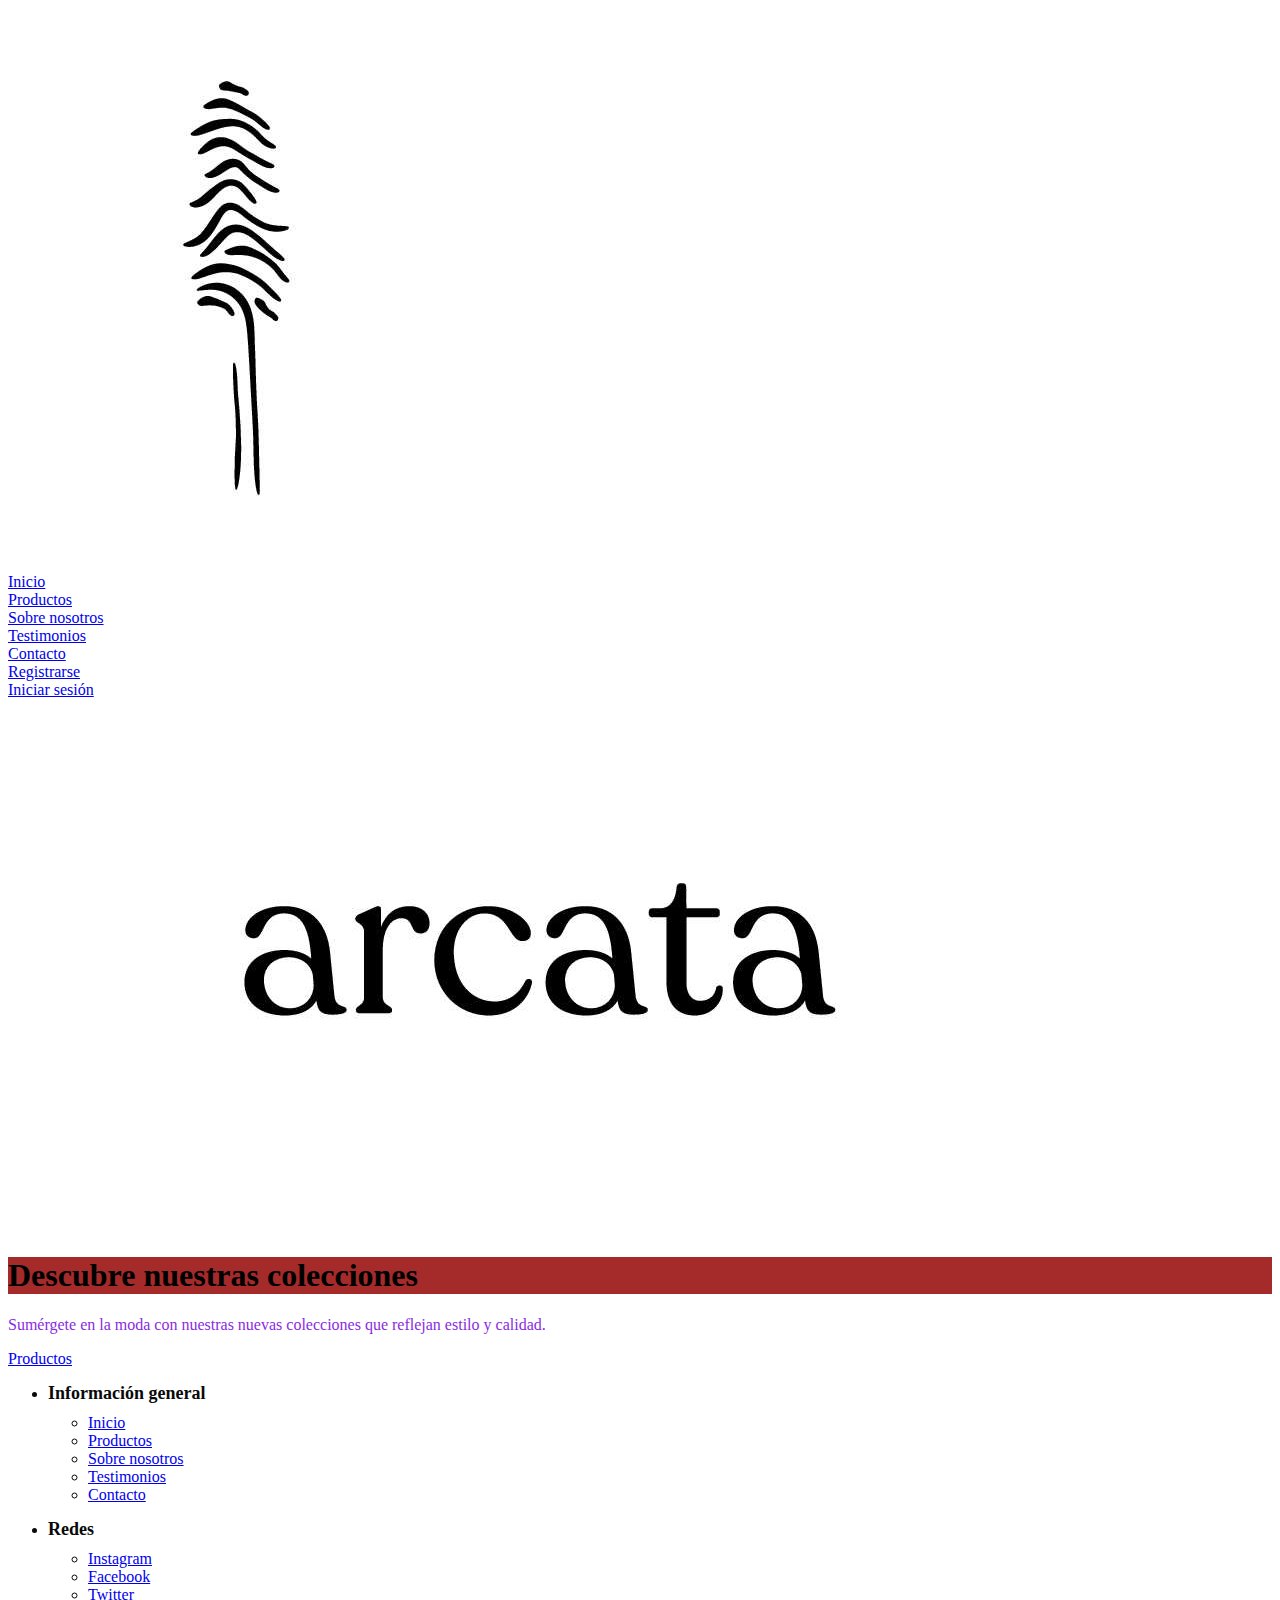
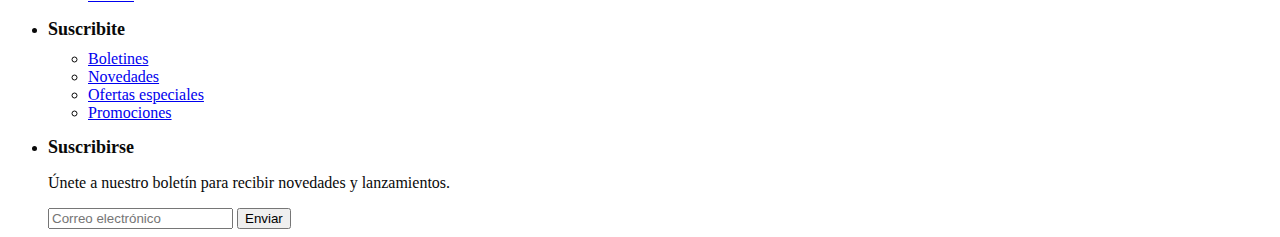
==== index.html @ f699967d "Este es mi primer commit" ====
<!DOCTYPE html>
<html lang="en">
<head>
    <link rel="stylesheet" href="./Css/style.css">
    <meta charset="UTF-8">
    <meta name="viewport" content="width=device-width, initial-scale=1.0">
    <title>Arcata</title>
</head>
<body>
    <header> <ul></ul> <nav> <img src="./Img/logo para bordar.jpg" alt="Logo"></li> <li><a href="./index.html">Inicio</a></li> 
        <li><a href="./Pages/productos.html">Productos</a></li>
         <li><a href="./Pages/sobrenosotros.html">Sobre nosotros</a></li> 
         <li><a href="./Pages/testimonios.html">Testimonios</a></li>
          <li><a href="./Pages/contacto.html">Contacto</a></li> 

          <!--Agregar links reales para los siguientes href-->

          <li><a href="Ejemploderegistrarse">Registrarse</a></li>
           <li><a href="Ejemplodeiniciarsesion">Iniciar sesión</a></li>  </nav></ul> </header>

    <main> <div class="imagen-fondo"> <img src="./Img/arcata para bordar (1).jpg" alt="Imagen de fondo"> </div> 
        <div class="contenedor-texto"> <h1>Descubre nuestras colecciones</h1> 
            <p>Sumérgete en la moda con nuestras nuevas colecciones que reflejan estilo y calidad.</p> 
            <a href="./Pages/productos.html" class="boton-productos">Productos</a> </div> </main>

           
            <footer> <ul> <li> <h2>Información general</h2> <ul>
                 <li><a href="./index.html">Inicio</a></li> 
                <li><a href="./Pages/productos.html">Productos</a></li> 
                <li><a href="./Pages/sobrenosotros.html">Sobre nosotros</a></li> 
                <li><a href="./Pages/testimonios.html">Testimonios</a></li> 
                <li><a href="./Pages/contacto.html">Contacto</a></li> </ul>
             </li> 
             <li> <h2>Redes</h2> 
                <!--Agregar links reales de redes-->
                <ul> <li><a href="EjemploInstagram">Instagram</a></li> 
                    <li><a href="EjemploFacebook">Facebook</a></li>
                 <li><a href="EjemploTwitter">Twitter</a></li> </ul>
                 </li> <li> <h2>Suscribite</h2> <ul>
                    <!--Agregar links reales de suscripciones-->
                     <li><a href="EjemploBoletines">Boletines</a></li> 
                     <li><a href="EjemploNovedades">Novedades</a></li>
                      <li><a href="EjemploOfertasEspeciales">Ofertas especiales</a></li> 
                      <li><a href="EjemploPromociones">Promociones</a></li> </ul> </li>
                       <li> <h2>Suscribirse</h2> 
                        <p>Únete a nuestro boletín para recibir novedades y lanzamientos.</p> 
                        <form> <input type="email" placeholder="Correo electrónico"> 
                            <button>Enviar</button> </form> </li> </ul> </footer>
</body>
</html>
---- Css/style.css ----
header {/*aca poner el codigo para estilizar segun wireframe*/}

main{/*aca poner el codigo para estilizar segun wireframe*/}
main div .imagen-fondo {/*ejemplo de class*/margin-left: auto;}

main p {color: blueviolet;}
h1{background-color: brown;}
h2 {font-weight: bold;}

/*ejemplos de selector footer*/ /*agregar codigo para estilizar segun wireframe*/
footer {color: #090909; text-align: left; } 
footer ul { margin: 0; } 
/*ejemplos de especifidad*/
footer ul li { margin-right: 20px; } footer ul li h2 { font-size: 18px; margin-bottom: 10px; }
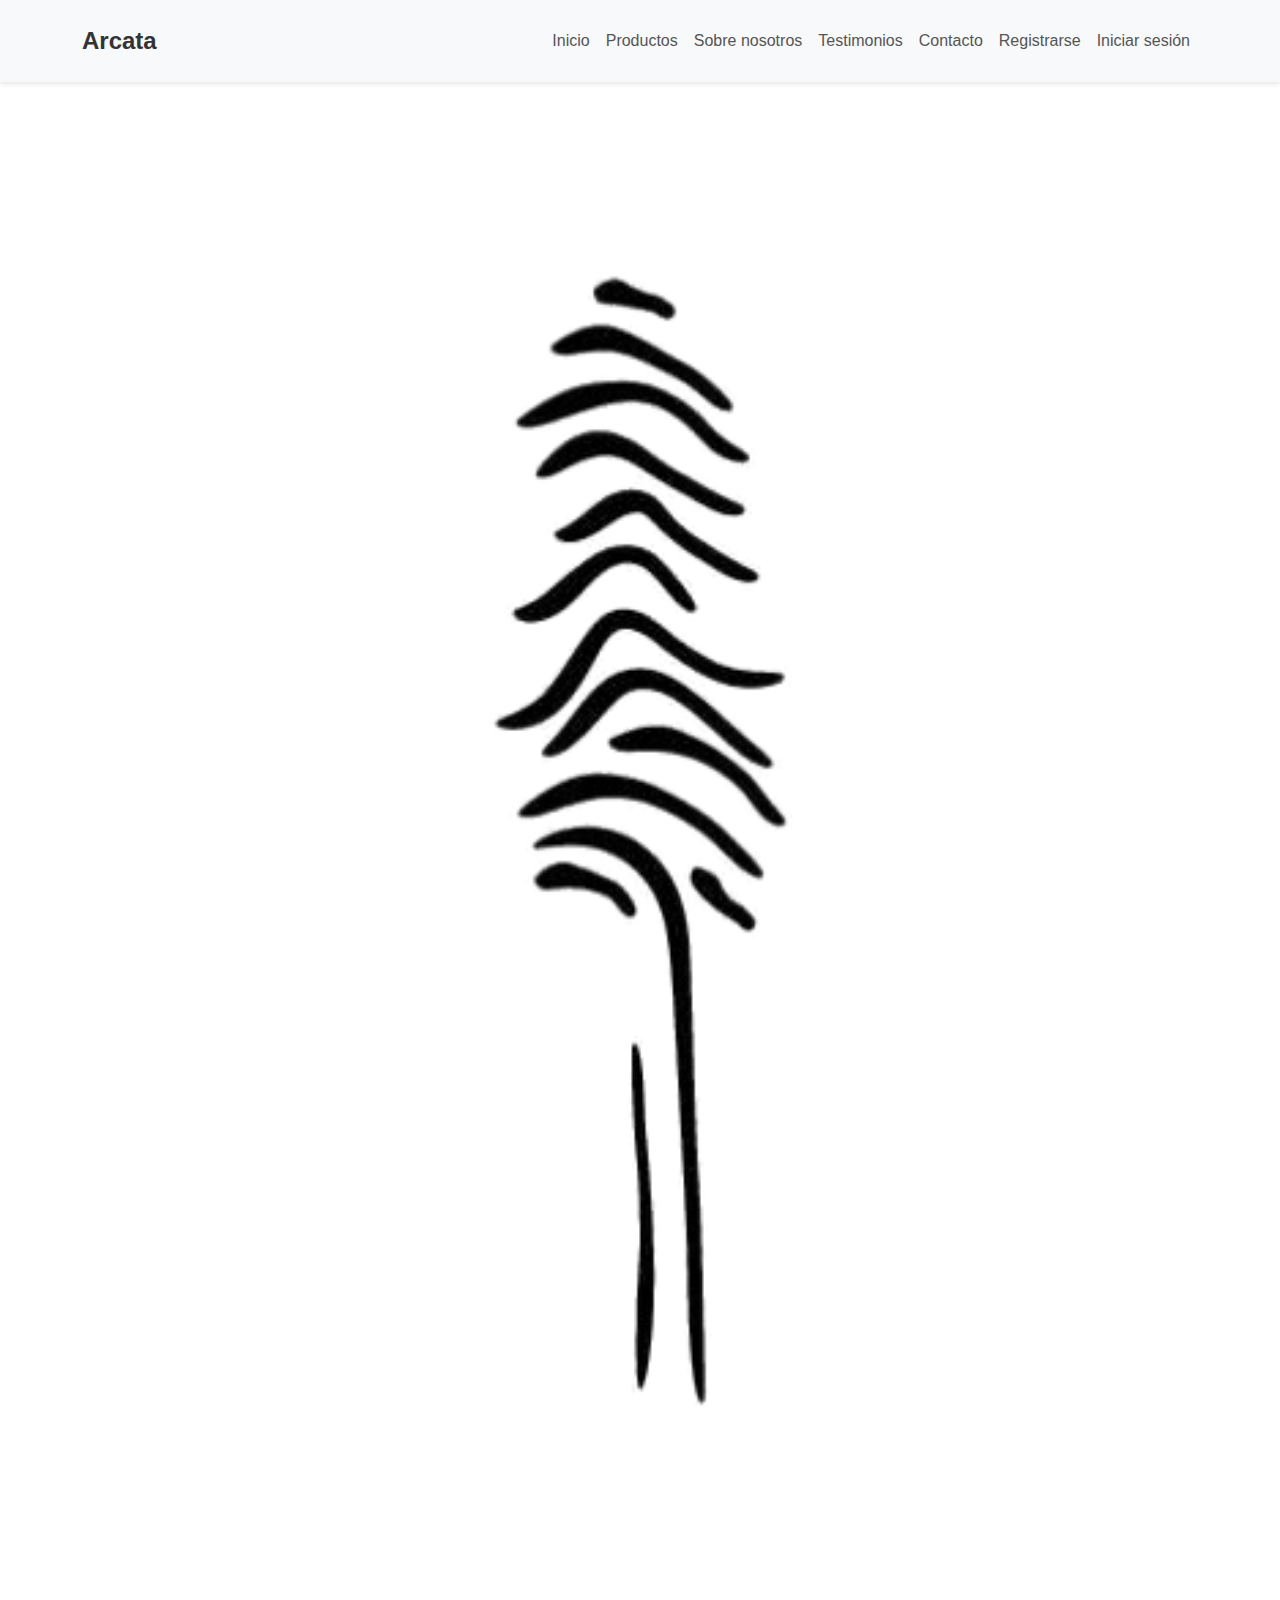
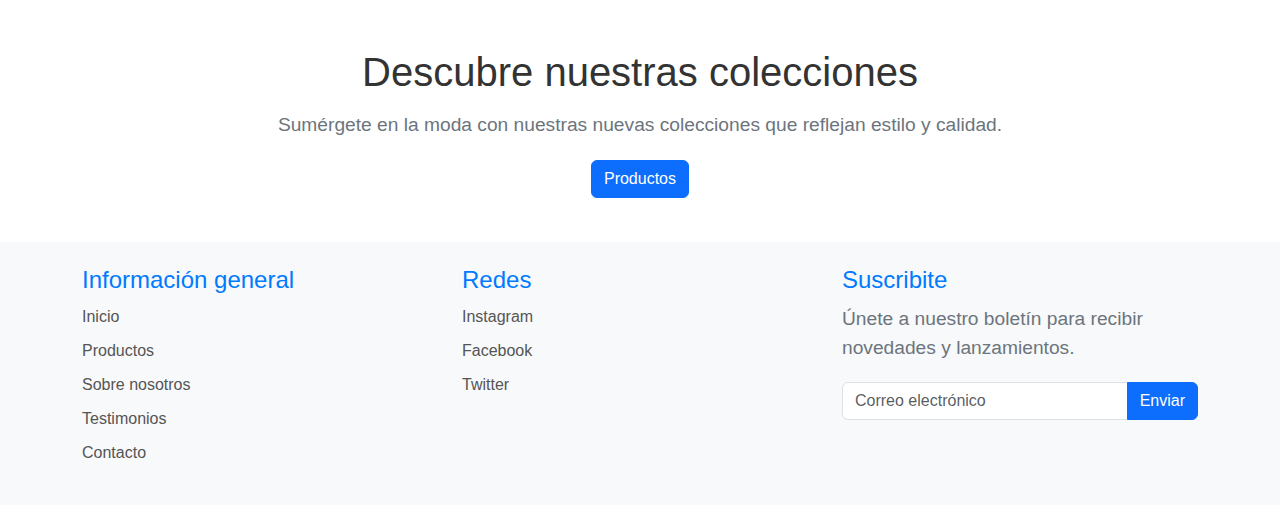
==== commit 05dad45b: "Actualizando cambios de mi proyecto" ====
--- a/index.html
+++ b/index.html
@@ -1,50 +1,107 @@
 <!DOCTYPE html>
-<html lang="en">
+<html lang="es">
 <head>
-    <link rel="stylesheet" href="./Css/style.css">
     <meta charset="UTF-8">
     <meta name="viewport" content="width=device-width, initial-scale=1.0">
     <title>Arcata</title>
+    <!-- Bootstrap CSS -->
+    <link href="https://cdn.jsdelivr.net/npm/bootstrap@5.3.2/dist/css/bootstrap.min.css" rel="stylesheet">
+    <link rel="stylesheet" href="./Css/style.css">
+    <style>
+        /* Estilos adicionales para personalización */
+        .navbar-brand {
+            font-size: 1.5rem;
+            font-weight: bold;
+        }
+        .navbar-toggler {
+            border: none;
+        }
+    </style>
 </head>
 <body>
-    <header> <ul></ul> <nav> <img src="./Img/logo para bordar.jpg" alt="Logo"></li> <li><a href="./index.html">Inicio</a></li> 
-        <li><a href="./Pages/productos.html">Productos</a></li>
-         <li><a href="./Pages/sobrenosotros.html">Sobre nosotros</a></li> 
-         <li><a href="./Pages/testimonios.html">Testimonios</a></li>
-          <li><a href="./Pages/contacto.html">Contacto</a></li> 
+    <header>
+        <nav class="navbar navbar-expand-lg navbar-light bg-light">
+            <div class="container">
+                <a class="navbar-brand" href="#">Arcata</a>
+                <button class="navbar-toggler" type="button" data-bs-toggle="collapse" data-bs-target="#navbarNav" aria-controls="navbarNav" aria-expanded="false" aria-label="Toggle navigation">
+                    <span class="navbar-toggler-icon"></span>
+                </button>
+                <div class="collapse navbar-collapse" id="navbarNav">
+                    <ul class="navbar-nav ms-auto">
+                        <li class="nav-item">
+                            <a class="nav-link" href="./index.html">Inicio</a>
+                        </li>
+                        <li class="nav-item">
+                            <a class="nav-link" href="./Pages/productos.html">Productos</a>
+                        </li>
+                        <li class="nav-item">
+                            <a class="nav-link" href="./Pages/sobrenosotros.html">Sobre nosotros</a>
+                        </li>
+                        <li class="nav-item">
+                            <a class="nav-link" href="./Pages/testimonios.html">Testimonios</a>
+                        </li>
+                        <li class="nav-item">
+                            <a class="nav-link" href="./Pages/contacto.html">Contacto</a>
+                        </li>
+                        <li class="nav-item">
+                            <a class="nav-link" href="Ejemploderegistrarse">Registrarse</a>
+                        </li>
+                        <li class="nav-item">
+                            <a class="nav-link" href="Ejemplodeiniciarsesion">Iniciar sesión</a>
+                        </li>
+                    </ul>
+                </div>
+            </div>
+        </nav>
+    </header>
 
-          <!--Agregar links reales para los siguientes href-->
+    <main>
+        <div class="imagen-fondo">
+            <img src="./Img/logoImagen.png" alt="Logo" class="img-fluid">
+        </div>
+        <div class="contenedor-texto text-center my-4">
+            <h1>Descubre nuestras colecciones</h1>
+            <p>Sumérgete en la moda con nuestras nuevas colecciones que reflejan estilo y calidad.</p>
+            <a href="./Pages/productos.html" class="btn btn-primary">Productos</a>
+        </div>
+    </main>
 
-          <li><a href="Ejemploderegistrarse">Registrarse</a></li>
-           <li><a href="Ejemplodeiniciarsesion">Iniciar sesión</a></li>  </nav></ul> </header>
+    <footer class="bg-light py-4">
+        <div class="container">
+            <div class="row">
+                <div class="col-md-4">
+                    <h2>Información general</h2>
+                    <ul class="list-unstyled">
+                        <li><a href="./index.html">Inicio</a></li>
+                        <li><a href="./Pages/productos.html">Productos</a></li>
+                        <li><a href="./Pages/sobrenosotros.html">Sobre nosotros</a></li>
+                        <li><a href="./Pages/testimonios.html">Testimonios</a></li>
+                        <li><a href="./Pages/contacto.html">Contacto</a></li>
+                    </ul>
+                </div>
+                <div class="col-md-4">
+                    <h2>Redes</h2>
+                    <ul class="list-unstyled">
+                        <li><a href="EjemploInstagram">Instagram</a></li>
+                        <li><a href="EjemploFacebook">Facebook</a></li>
+                        <li><a href="EjemploTwitter">Twitter</a></li>
+                    </ul>
+                </div>
+                <div class="col-md-4">
+                    <h2>Suscribite</h2>
+                    <p>Únete a nuestro boletín para recibir novedades y lanzamientos.</p>
+                    <form>
+                        <div class="input-group">
+                            <input type="email" class="form-control" placeholder="Correo electrónico">
+                            <button class="btn btn-primary" type="submit">Enviar</button>
+                        </div>
+                    </form>
+                </div>
+            </div>
+        </div>
+    </footer>
 
-    <main> <div class="imagen-fondo"> <img src="./Img/arcata para bordar (1).jpg" alt="Imagen de fondo"> </div> 
-        <div class="contenedor-texto"> <h1>Descubre nuestras colecciones</h1> 
-            <p>Sumérgete en la moda con nuestras nuevas colecciones que reflejan estilo y calidad.</p> 
-            <a href="./Pages/productos.html" class="boton-productos">Productos</a> </div> </main>
-
-           
-            <footer> <ul> <li> <h2>Información general</h2> <ul>
-                 <li><a href="./index.html">Inicio</a></li> 
-                <li><a href="./Pages/productos.html">Productos</a></li> 
-                <li><a href="./Pages/sobrenosotros.html">Sobre nosotros</a></li> 
-                <li><a href="./Pages/testimonios.html">Testimonios</a></li> 
-                <li><a href="./Pages/contacto.html">Contacto</a></li> </ul>
-             </li> 
-             <li> <h2>Redes</h2> 
-                <!--Agregar links reales de redes-->
-                <ul> <li><a href="EjemploInstagram">Instagram</a></li> 
-                    <li><a href="EjemploFacebook">Facebook</a></li>
-                 <li><a href="EjemploTwitter">Twitter</a></li> </ul>
-                 </li> <li> <h2>Suscribite</h2> <ul>
-                    <!--Agregar links reales de suscripciones-->
-                     <li><a href="EjemploBoletines">Boletines</a></li> 
-                     <li><a href="EjemploNovedades">Novedades</a></li>
-                      <li><a href="EjemploOfertasEspeciales">Ofertas especiales</a></li> 
-                      <li><a href="EjemploPromociones">Promociones</a></li> </ul> </li>
-                       <li> <h2>Suscribirse</h2> 
-                        <p>Únete a nuestro boletín para recibir novedades y lanzamientos.</p> 
-                        <form> <input type="email" placeholder="Correo electrónico"> 
-                            <button>Enviar</button> </form> </li> </ul> </footer>
+    <!-- Bootstrap JS -->
+    <script src="https://cdn.jsdelivr.net/npm/bootstrap@5.3.2/dist/js/bootstrap.bundle.min.js"></script>
 </body>
-</html>+</html>
--- a/Css/style.css
+++ b/Css/style.css
@@ -1,14 +1,97 @@
-header {/*aca poner el codigo para estilizar segun wireframe*/}
+/* Estilos generales */
+body {
+    font-family: Arial, sans-serif;
+    margin: 0;
+    padding: 0;
+    box-sizing: border-box;
+}
 
-main{/*aca poner el codigo para estilizar segun wireframe*/}
-main div .imagen-fondo {/*ejemplo de class*/margin-left: auto;}
+/* Header */
+header {
+    background-color: #f8f9fa;
+    padding: 10px 0;
+    box-shadow: 0 2px 5px rgba(0, 0, 0, 0.1);
+}
+.navbar-brand {
+    color: #333;
+    font-weight: bold;
+}
+.nav-link {
+    color: #555;
+    transition: color 0.3s;
+}
+.nav-link:hover {
+    color: #007bff;
+}
 
-main p {color: blueviolet;}
-h1{background-color: brown;}
-h2 {font-weight: bold;}
+/* Main */
+main {
+    text-align: center;
+    padding: 20px;
+}
+.imagen-fondo img {
+    width: 100%;
+    height: auto;
+    margin-bottom: 20px;
+}
+h1 {
+    font-size: 2.5rem;
+    color: #333;
+    margin-bottom: 15px;
+}
+p {
+    color: #6c757d;
+    font-size: 1.2rem;
+    margin-bottom: 20px;
+}
+.boton-productos {
+    background-color: #007bff;
+    color: white;
+    padding: 10px 20px;
+    text-decoration: none;
+    border-radius: 5px;
+    transition: background-color 0.3s;
+}
+.boton-productos:hover {
+    background-color: #0056b3;
+}
 
-/*ejemplos de selector footer*/ /*agregar codigo para estilizar segun wireframe*/
-footer {color: #090909; text-align: left; } 
-footer ul { margin: 0; } 
-/*ejemplos de especifidad*/
-footer ul li { margin-right: 20px; } footer ul li h2 { font-size: 18px; margin-bottom: 10px; } +/* Footer */
+footer {
+    background-color: #f8f9fa;
+    padding: 20px 0;
+    color: #333;
+}
+footer h2 {
+    font-size: 1.5rem;
+    margin-bottom: 10px;
+    color: #007bff;
+}
+footer ul {
+    list-style: none;
+    padding: 0;
+}
+footer ul li {
+    margin-bottom: 10px;
+}
+footer ul li a {
+    text-decoration: none;
+    color: #555;
+    transition: color 0.3s;
+}
+footer ul li a:hover {
+    color: #007bff;
+}
+
+/* Responsividad */
+@media (max-width: 768px) {
+    h1 {
+        font-size: 2rem;
+    }
+    p {
+        font-size: 1rem;
+    }
+    .boton-productos {
+        padding: 8px 15px;
+    }
+}
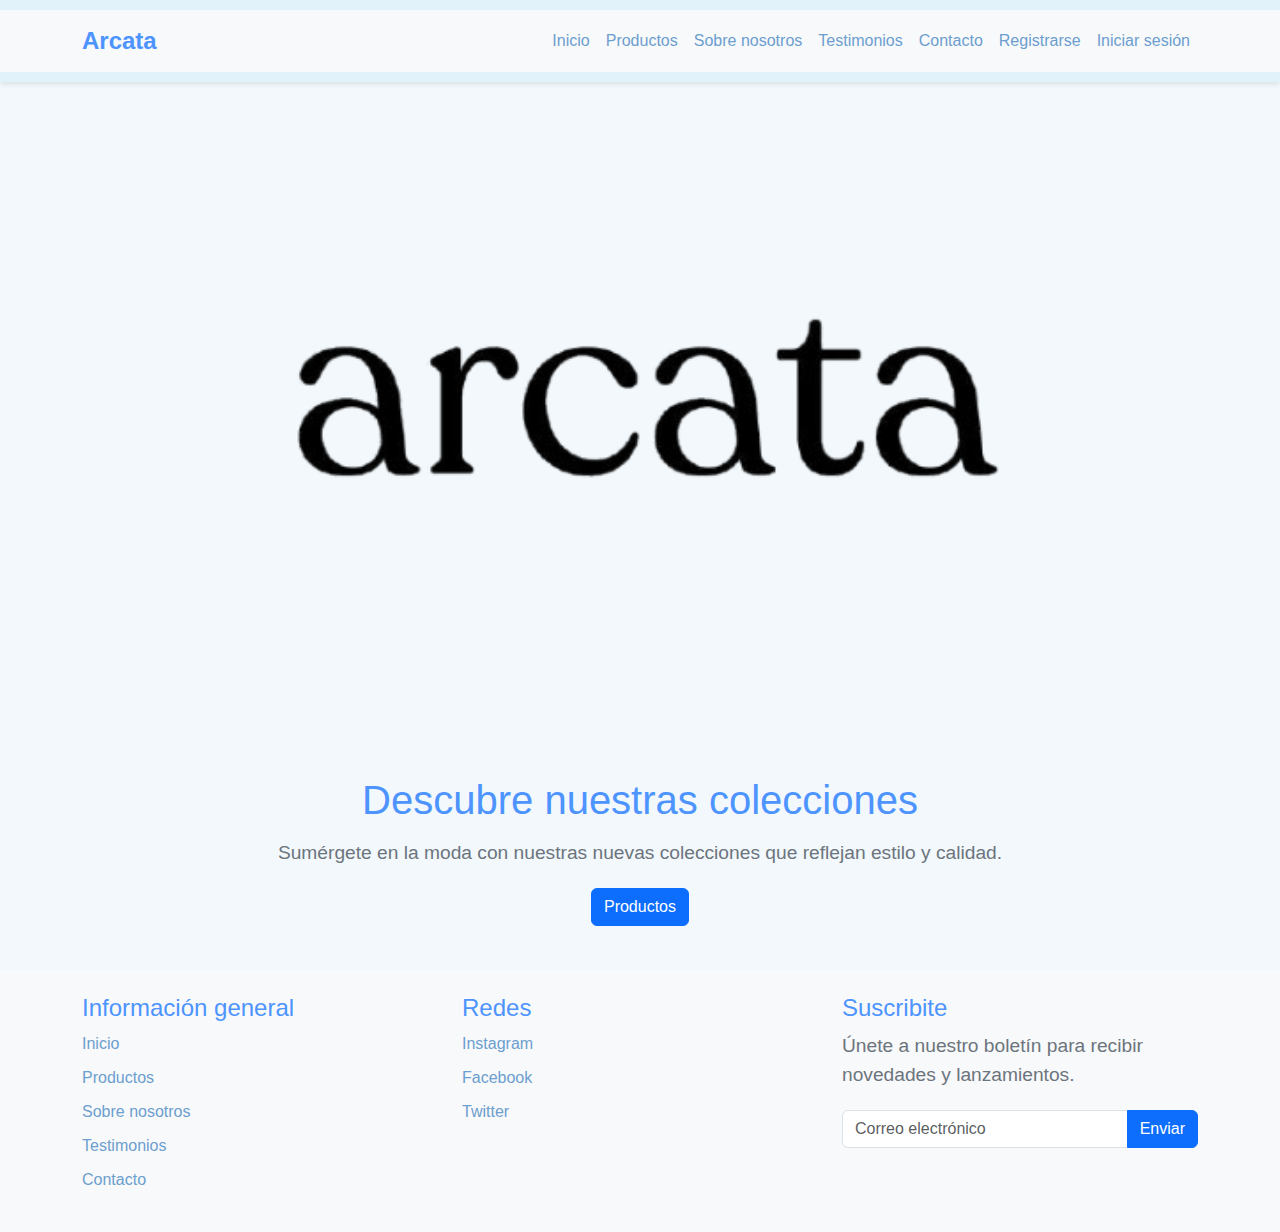
==== commit d87abd28: "cambio del diseño" ====
--- a/index.html
+++ b/index.html
@@ -57,7 +57,7 @@
 
     <main>
         <div class="imagen-fondo">
-            <img src="./Img/logoImagen.png" alt="Logo" class="img-fluid">
+            <img src="./Img/logoLetras.png" alt="Logo" class="img-fluid">
         </div>
         <div class="contenedor-texto text-center my-4">
             <h1>Descubre nuestras colecciones</h1>
--- a/Css/style.css
+++ b/Css/style.css
@@ -4,24 +4,25 @@
     margin: 0;
     padding: 0;
     box-sizing: border-box;
+    background-color: #f2f8fc; /* Fondo pastel azul claro */
 }
 
 /* Header */
 header {
-    background-color: #f8f9fa;
+    background-color: #e1f2fb; /* Fondo azul pastel */
     padding: 10px 0;
     box-shadow: 0 2px 5px rgba(0, 0, 0, 0.1);
 }
 .navbar-brand {
-    color: #333;
+    color: #4d94ff; /* Azul más fuerte para el logo */
     font-weight: bold;
 }
 .nav-link {
-    color: #555;
+    color: #6c9ecf; /* Azul pastel suave para los enlaces */
     transition: color 0.3s;
 }
 .nav-link:hover {
-    color: #007bff;
+    color: #4d94ff; /* Azul fuerte en hover */
 }
 
 /* Main */
@@ -36,7 +37,7 @@
 }
 h1 {
     font-size: 2.5rem;
-    color: #333;
+    color: #4d94ff; /* Azul fuerte */
     margin-bottom: 15px;
 }
 p {
@@ -45,7 +46,7 @@
     margin-bottom: 20px;
 }
 .boton-productos {
-    background-color: #007bff;
+    background-color: #4d94ff; /* Azul claro para botones */
     color: white;
     padding: 10px 20px;
     text-decoration: none;
@@ -53,19 +54,19 @@
     transition: background-color 0.3s;
 }
 .boton-productos:hover {
-    background-color: #0056b3;
+    background-color: #0062cc; /* Azul oscuro en hover */
 }
 
 /* Footer */
 footer {
-    background-color: #f8f9fa;
+    background-color: #e1f2fb; /* Fondo azul pastel */
     padding: 20px 0;
     color: #333;
 }
 footer h2 {
     font-size: 1.5rem;
     margin-bottom: 10px;
-    color: #007bff;
+    color: #4d94ff; /* Azul fuerte */
 }
 footer ul {
     list-style: none;
@@ -76,22 +77,59 @@
 }
 footer ul li a {
     text-decoration: none;
-    color: #555;
+    color: #6c9ecf; /* Azul pastel suave */
     transition: color 0.3s;
 }
 footer ul li a:hover {
-    color: #007bff;
+    color: #4d94ff; /* Azul fuerte en hover */
 }
 
 /* Responsividad */
+@media (max-width: 1200px) {
+    h1 {
+        font-size: 2.2rem;
+    }
+    p {
+        font-size: 1.1rem;
+    }
+    .boton-productos {
+        padding: 9px 18px;
+    }
+}
+
+@media (max-width: 992px) {
+    .navbar-nav {
+        font-size: 1rem; /* Ajuste de tamaño de texto en pantallas medianas */
+    }
+    .boton-productos {
+        padding: 8px 15px;
+    }
+}
+
 @media (max-width: 768px) {
     h1 {
-        font-size: 2rem;
+        font-size: 1.8rem;
     }
     p {
         font-size: 1rem;
     }
     .boton-productos {
-        padding: 8px 15px;
+        padding: 8px 12px;
+    }
+    .navbar-brand img {
+        width: 40px; /* Ajuste del logo en pantallas pequeñas */
     }
 }
+
+@media (max-width: 576px) {
+    h1 {
+        font-size: 1.6rem;
+    }
+    .navbar-nav {
+        font-size: 0.9rem;
+    }
+    .boton-productos {
+        width: 100%; /* Botón a todo el ancho en pantallas muy pequeñas */
+        padding: 10px 0;
+    }
+}
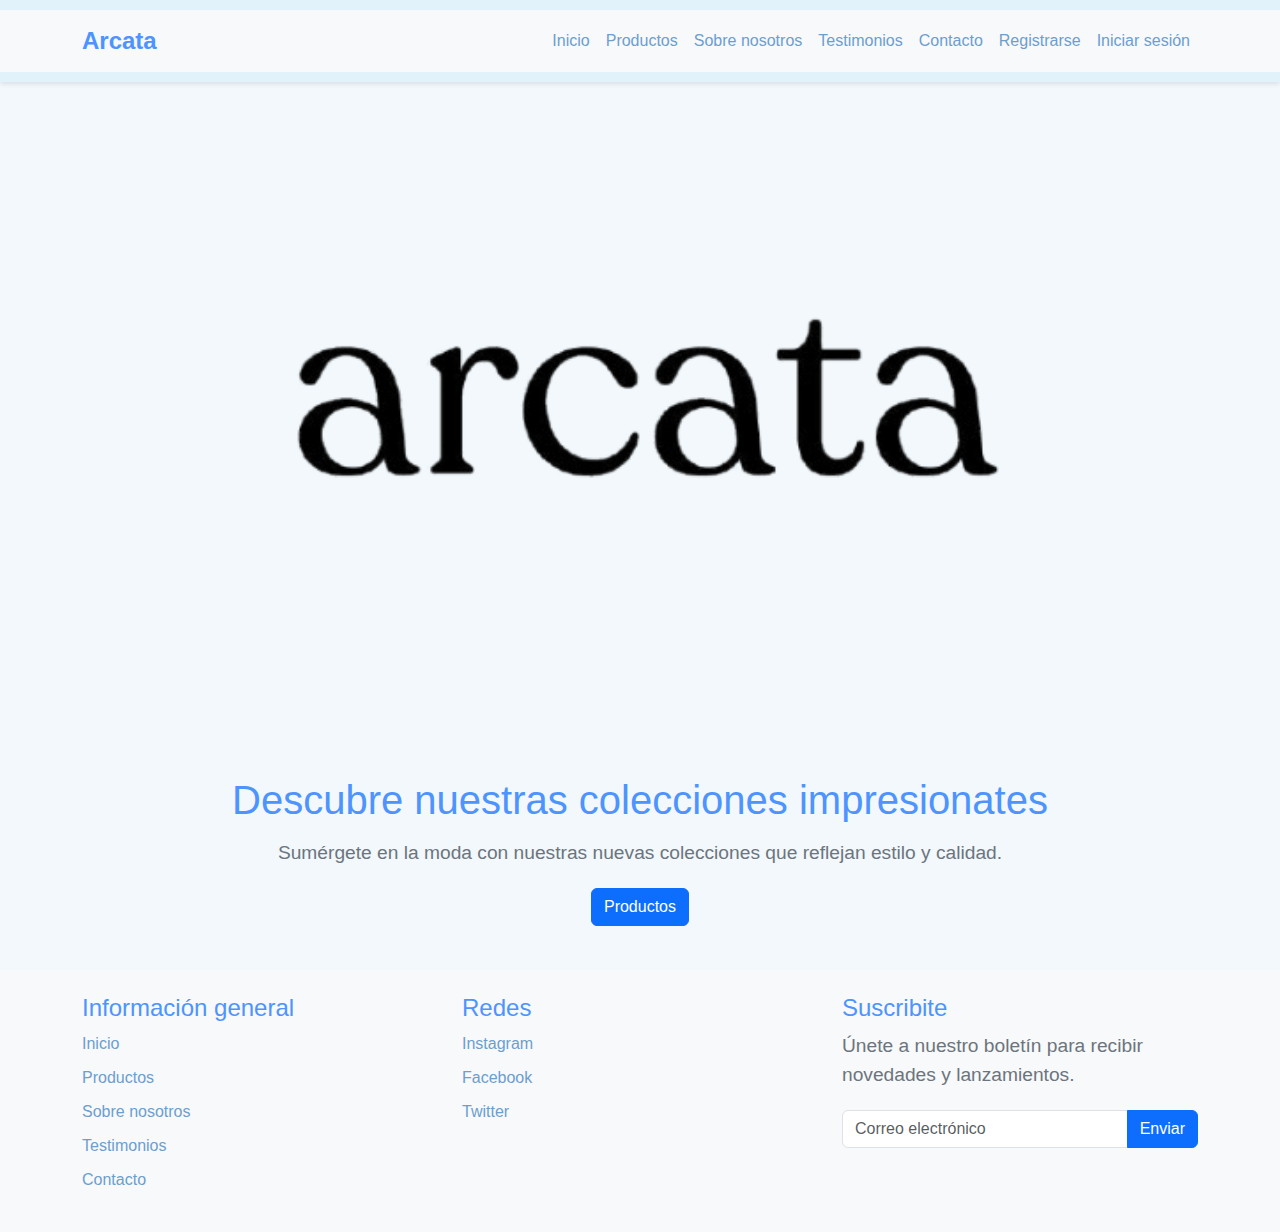
==== commit 87b21629: "cambio main" ====
--- a/index.html
+++ b/index.html
@@ -60,7 +60,7 @@
             <img src="./Img/logoLetras.png" alt="Logo" class="img-fluid">
         </div>
         <div class="contenedor-texto text-center my-4">
-            <h1>Descubre nuestras colecciones</h1>
+            <h1>Descubre nuestras colecciones impresionates</h1>
             <p>Sumérgete en la moda con nuestras nuevas colecciones que reflejan estilo y calidad.</p>
             <a href="./Pages/productos.html" class="btn btn-primary">Productos</a>
         </div>
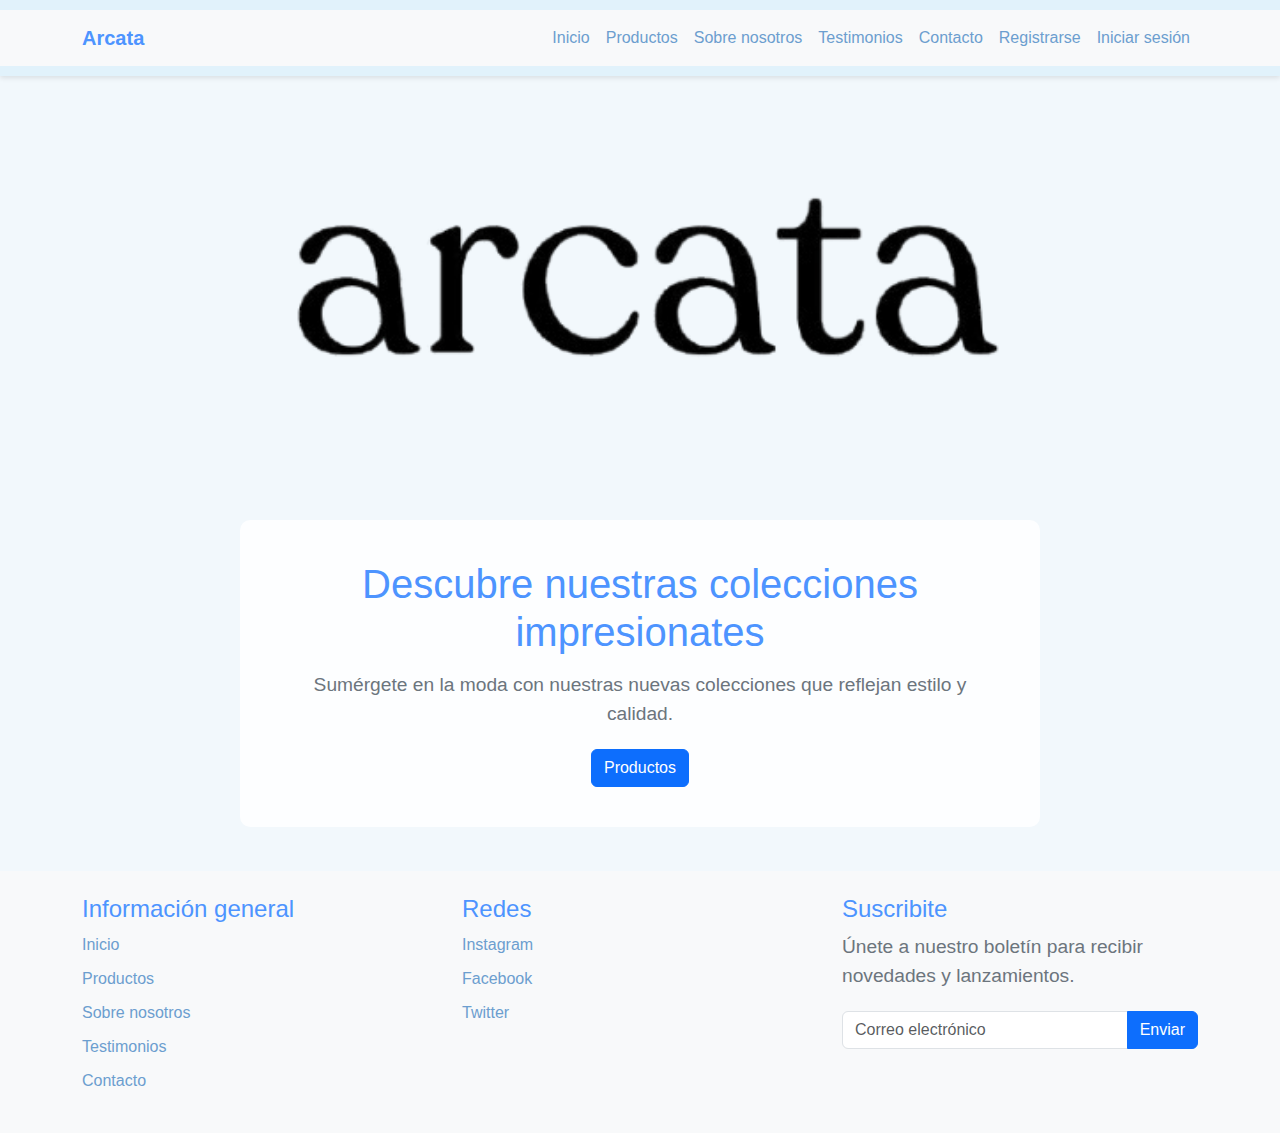
==== commit 7e49c23a: "Detalles CSS y Correcion de orden en los html" ====
--- a/index.html
+++ b/index.html
@@ -7,16 +7,6 @@
     <!-- Bootstrap CSS -->
     <link href="https://cdn.jsdelivr.net/npm/bootstrap@5.3.2/dist/css/bootstrap.min.css" rel="stylesheet">
     <link rel="stylesheet" href="./Css/style.css">
-    <style>
-        /* Estilos adicionales para personalización */
-        .navbar-brand {
-            font-size: 1.5rem;
-            font-weight: bold;
-        }
-        .navbar-toggler {
-            border: none;
-        }
-    </style>
 </head>
 <body>
     <header>
--- a/Css/style.css
+++ b/Css/style.css
@@ -1,28 +1,34 @@
-/* Estilos generales */
-body {
-    font-family: Arial, sans-serif;
+/* Estilos globales */
+* {
     margin: 0;
     padding: 0;
     box-sizing: border-box;
-    background-color: #f2f8fc; /* Fondo pastel azul claro */
+}
+
+body {
+    font-family: Arial, sans-serif;
+    background-color: #f2f8fc;
 }
 
 /* Header */
 header {
-    background-color: #e1f2fb; /* Fondo azul pastel */
+    background-color: #e1f2fb;
     padding: 10px 0;
     box-shadow: 0 2px 5px rgba(0, 0, 0, 0.1);
 }
+
 .navbar-brand {
-    color: #4d94ff; /* Azul más fuerte para el logo */
+    color: #4d94ff;
     font-weight: bold;
 }
+
 .nav-link {
-    color: #6c9ecf; /* Azul pastel suave para los enlaces */
+    color: #6c9ecf;
     transition: color 0.3s;
 }
+
 .nav-link:hover {
-    color: #4d94ff; /* Azul fuerte en hover */
+    color: #4d94ff;
 }
 
 /* Main */
@@ -30,58 +36,85 @@
     text-align: center;
     padding: 20px;
 }
+
+.imagen-fondo {
+    background-image: url('../Img/logoLetras.png'); 
+    background-size: cover;
+    background-position: center;
+    height: 400px;
+    width: 100%;
+    display: flex;
+    justify-content: center;
+    align-items: center;
+}
+
 .imagen-fondo img {
-    width: 100%;
-    height: auto;
-    margin-bottom: 20px;
+    display: none; 
 }
+
+.contenedor-texto {
+    background-color: rgba(255, 255, 255, 0.8); 
+    padding: 40px;
+    border-radius: 10px;
+    max-width: 800px;
+    margin: 0 auto;
+}
+
 h1 {
     font-size: 2.5rem;
-    color: #4d94ff; /* Azul fuerte */
+    color: #4d94ff;
     margin-bottom: 15px;
 }
+
 p {
     color: #6c757d;
     font-size: 1.2rem;
     margin-bottom: 20px;
 }
+
 .boton-productos {
-    background-color: #4d94ff; /* Azul claro para botones */
+    background-color: #4d94ff;
     color: white;
     padding: 10px 20px;
     text-decoration: none;
     border-radius: 5px;
     transition: background-color 0.3s;
 }
+
 .boton-productos:hover {
-    background-color: #0062cc; /* Azul oscuro en hover */
+    background-color: #0062cc;
 }
 
 /* Footer */
 footer {
-    background-color: #e1f2fb; /* Fondo azul pastel */
+    background-color: #e1f2fb;
     padding: 20px 0;
     color: #333;
 }
+
 footer h2 {
     font-size: 1.5rem;
     margin-bottom: 10px;
-    color: #4d94ff; /* Azul fuerte */
+    color: #4d94ff;
 }
+
 footer ul {
     list-style: none;
     padding: 0;
 }
+
 footer ul li {
     margin-bottom: 10px;
 }
+
 footer ul li a {
     text-decoration: none;
-    color: #6c9ecf; /* Azul pastel suave */
+    color: #6c9ecf;
     transition: color 0.3s;
 }
+
 footer ul li a:hover {
-    color: #4d94ff; /* Azul fuerte en hover */
+    color: #4d94ff;
 }
 
 /* Responsividad */
@@ -99,7 +132,7 @@
 
 @media (max-width: 992px) {
     .navbar-nav {
-        font-size: 1rem; /* Ajuste de tamaño de texto en pantallas medianas */
+        font-size: 1rem;
     }
     .boton-productos {
         padding: 8px 15px;
@@ -117,7 +150,7 @@
         padding: 8px 12px;
     }
     .navbar-brand img {
-        width: 40px; /* Ajuste del logo en pantallas pequeñas */
+        width: 40px;
     }
 }
 
@@ -129,7 +162,20 @@
         font-size: 0.9rem;
     }
     .boton-productos {
-        width: 100%; /* Botón a todo el ancho en pantallas muy pequeñas */
+        width: 100%;
         padding: 10px 0;
     }
+    .navbar-nav {
+        text-align: center;
+    }
+    .navbar-nav li {
+        margin: 5px 0;
+    }
 }
+
+
+.carousel-item img {
+    width: 100%;
+    height: 500px;
+    object-fit: contain;
+}
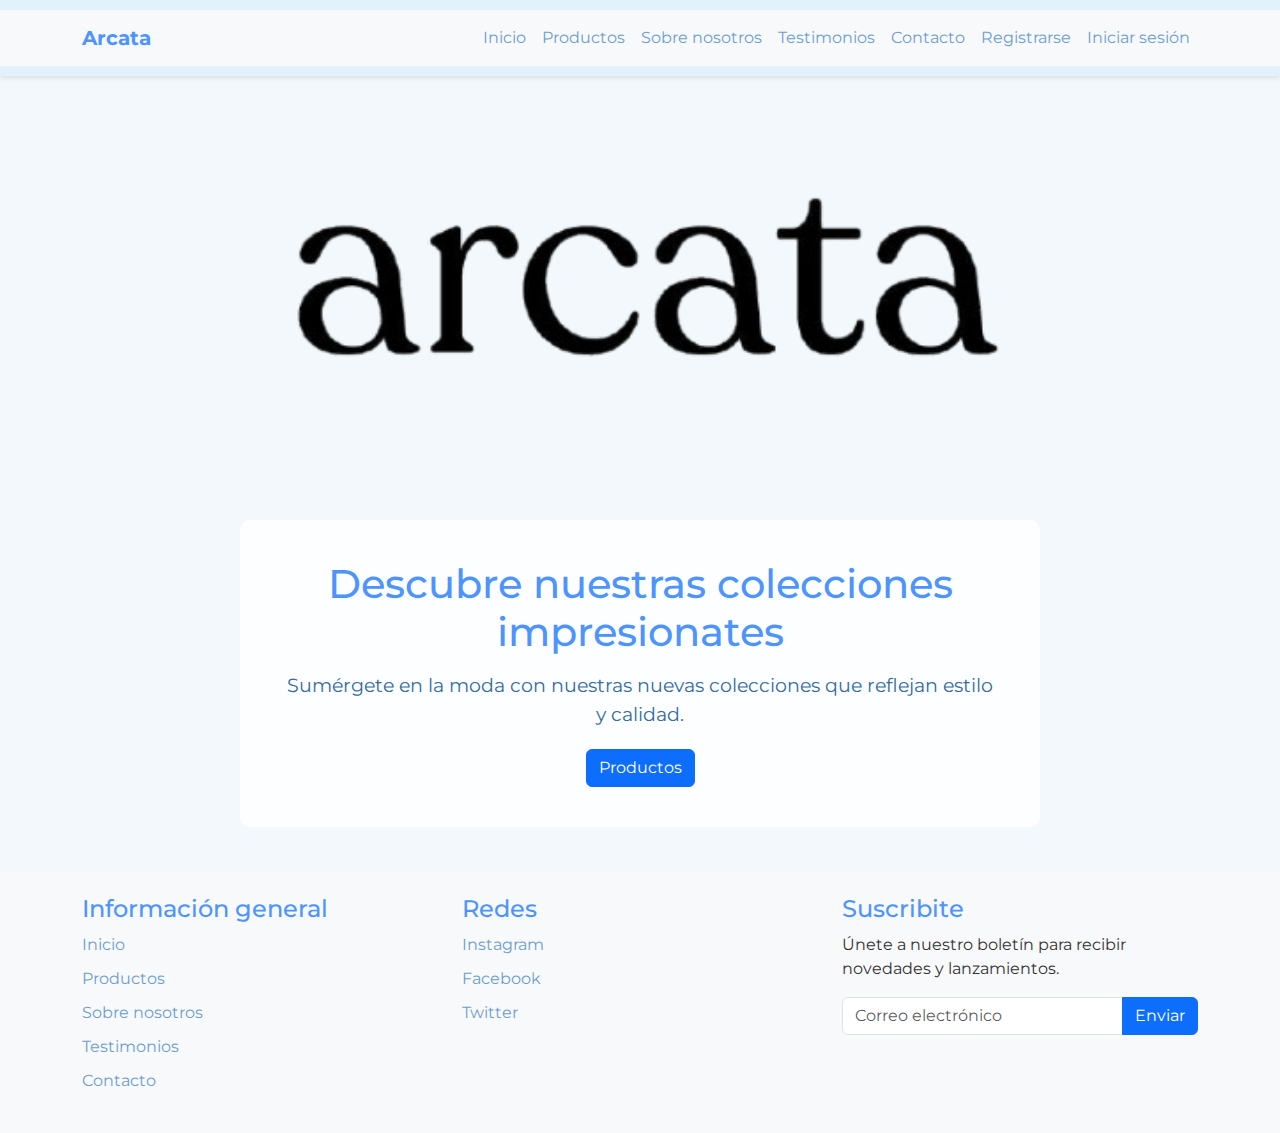
==== commit fd4c86c2: "linkeo de fuente" ====
--- a/index.html
+++ b/index.html
@@ -4,7 +4,8 @@
     <meta charset="UTF-8">
     <meta name="viewport" content="width=device-width, initial-scale=1.0">
     <title>Arcata</title>
-    <!-- Bootstrap CSS -->
+    
+    <link href="https://fonts.googleapis.com/css2?family=Montserrat:ital,wght@0,100..900;1,100..900&display=swap" rel="stylesheet">
     <link href="https://cdn.jsdelivr.net/npm/bootstrap@5.3.2/dist/css/bootstrap.min.css" rel="stylesheet">
     <link rel="stylesheet" href="./Css/style.css">
 </head>
--- a/Css/style.css
+++ b/Css/style.css
@@ -1,181 +1,162 @@
-/* Estilos globales */
+@font-face {
+  font-family: "montserrat", sans-serif;
+  font-weight: normal;
+  font-style: normal;
+}
 * {
-    margin: 0;
-    padding: 0;
-    box-sizing: border-box;
+  margin: 0;
+  padding: 0;
+  box-sizing: border-box;
+  font-family: "montserrat";
 }
 
 body {
-    font-family: Arial, sans-serif;
-    background-color: #f2f8fc;
+  font-family: "montserrat", Arial, sans-serif;
+  background-color: #f2f8fc;
 }
 
-/* Header */
 header {
-    background-color: #e1f2fb;
-    padding: 10px 0;
-    box-shadow: 0 2px 5px rgba(0, 0, 0, 0.1);
+  background-color: #e1f2fb;
+  padding: 10px 0;
+  box-shadow: 0 2px 5px rgba(0, 0, 0, 0.1);
+}
+header .navbar-brand {
+  color: #4d94ff;
+  font-weight: bold;
+}
+header .nav-link {
+  color: #6c9ecf;
+  transition: color 0.3s;
+}
+header .nav-link:hover {
+  color: #4d94ff;
 }
 
-.navbar-brand {
-    color: #4d94ff;
-    font-weight: bold;
+main {
+  text-align: center;
+  padding: 20px;
+}
+main .imagen-fondo {
+  background-image: url("../Img/logoLetras.png");
+  background-size: cover;
+  background-position: center;
+  height: 400px;
+  width: 100%;
+  display: flex;
+  justify-content: center;
+  align-items: center;
+}
+main .imagen-fondo img {
+  display: none;
+}
+main .contenedor-texto {
+  background-color: rgba(255, 255, 255, 0.8);
+  padding: 40px;
+  border-radius: 10px;
+  max-width: 800px;
+  margin: 0 auto;
+}
+main h1 {
+  font-size: 2.5rem;
+  color: #4d94ff;
+  margin-bottom: 15px;
+}
+main p {
+  color: rgb(52.4307692308, 107.0461538462, 160.5692307692);
+  font-size: 1.2rem;
+  margin-bottom: 20px;
+}
+main .boton-productos {
+  background-color: #4d94ff;
+  color: white;
+  padding: 10px 20px;
+  text-decoration: none;
+  border-radius: 5px;
+  transition: background-color 0.3s;
+}
+main .boton-productos:hover {
+  background-color: rgb(26, 117.3426966292, 255);
 }
 
-.nav-link {
-    color: #6c9ecf;
-    transition: color 0.3s;
+footer {
+  background-color: #e1f2fb;
+  padding: 20px 0;
+  color: #333;
+}
+footer h2 {
+  font-size: 1.5rem;
+  margin-bottom: 10px;
+  color: #4d94ff;
+}
+footer ul {
+  list-style: none;
+  padding: 0;
+}
+footer ul li {
+  margin-bottom: 10px;
+}
+footer ul li a {
+  text-decoration: none;
+  color: #6c9ecf;
+  transition: color 0.3s;
+}
+footer ul li a:hover {
+  color: #4d94ff;
 }
 
-.nav-link:hover {
-    color: #4d94ff;
+@media (max-width: 1200px) {
+  h1 {
+    font-size: 2.2rem;
+  }
+  p {
+    font-size: 1.1rem;
+  }
+  .boton-productos {
+    padding: 9px 18px;
+  }
+}
+@media (max-width: 992px) {
+  .navbar-nav {
+    font-size: 1rem;
+  }
+  .boton-productos {
+    padding: 8px 15px;
+  }
+}
+@media (max-width: 768px) {
+  h1 {
+    font-size: 1.8rem;
+  }
+  p {
+    font-size: 1rem;
+  }
+  .boton-productos {
+    padding: 8px 12px;
+  }
+  .navbar-brand img {
+    width: 40px;
+  }
+}
+@media (max-width: 576px) {
+  h1 {
+    font-size: 1.6rem;
+  }
+  .navbar-nav {
+    font-size: 0.9rem;
+    text-align: center;
+  }
+  .navbar-nav li {
+    margin: 5px 0;
+  }
+  .boton-productos {
+    width: 100%;
+    padding: 10px 0;
+  }
+}
+.carousel-item img {
+  width: 100%;
+  height: 500px;
+  object-fit: contain;
 }
 
-/* Main */
-main {
-    text-align: center;
-    padding: 20px;
-}
-
-.imagen-fondo {
-    background-image: url('../Img/logoLetras.png'); 
-    background-size: cover;
-    background-position: center;
-    height: 400px;
-    width: 100%;
-    display: flex;
-    justify-content: center;
-    align-items: center;
-}
-
-.imagen-fondo img {
-    display: none; 
-}
-
-.contenedor-texto {
-    background-color: rgba(255, 255, 255, 0.8); 
-    padding: 40px;
-    border-radius: 10px;
-    max-width: 800px;
-    margin: 0 auto;
-}
-
-h1 {
-    font-size: 2.5rem;
-    color: #4d94ff;
-    margin-bottom: 15px;
-}
-
-p {
-    color: #6c757d;
-    font-size: 1.2rem;
-    margin-bottom: 20px;
-}
-
-.boton-productos {
-    background-color: #4d94ff;
-    color: white;
-    padding: 10px 20px;
-    text-decoration: none;
-    border-radius: 5px;
-    transition: background-color 0.3s;
-}
-
-.boton-productos:hover {
-    background-color: #0062cc;
-}
-
-/* Footer */
-footer {
-    background-color: #e1f2fb;
-    padding: 20px 0;
-    color: #333;
-}
-
-footer h2 {
-    font-size: 1.5rem;
-    margin-bottom: 10px;
-    color: #4d94ff;
-}
-
-footer ul {
-    list-style: none;
-    padding: 0;
-}
-
-footer ul li {
-    margin-bottom: 10px;
-}
-
-footer ul li a {
-    text-decoration: none;
-    color: #6c9ecf;
-    transition: color 0.3s;
-}
-
-footer ul li a:hover {
-    color: #4d94ff;
-}
-
-/* Responsividad */
-@media (max-width: 1200px) {
-    h1 {
-        font-size: 2.2rem;
-    }
-    p {
-        font-size: 1.1rem;
-    }
-    .boton-productos {
-        padding: 9px 18px;
-    }
-}
-
-@media (max-width: 992px) {
-    .navbar-nav {
-        font-size: 1rem;
-    }
-    .boton-productos {
-        padding: 8px 15px;
-    }
-}
-
-@media (max-width: 768px) {
-    h1 {
-        font-size: 1.8rem;
-    }
-    p {
-        font-size: 1rem;
-    }
-    .boton-productos {
-        padding: 8px 12px;
-    }
-    .navbar-brand img {
-        width: 40px;
-    }
-}
-
-@media (max-width: 576px) {
-    h1 {
-        font-size: 1.6rem;
-    }
-    .navbar-nav {
-        font-size: 0.9rem;
-    }
-    .boton-productos {
-        width: 100%;
-        padding: 10px 0;
-    }
-    .navbar-nav {
-        text-align: center;
-    }
-    .navbar-nav li {
-        margin: 5px 0;
-    }
-}
-
-
-.carousel-item img {
-    width: 100%;
-    height: 500px;
-    object-fit: contain;
-}
+/*# sourceMappingURL=style.css.map */
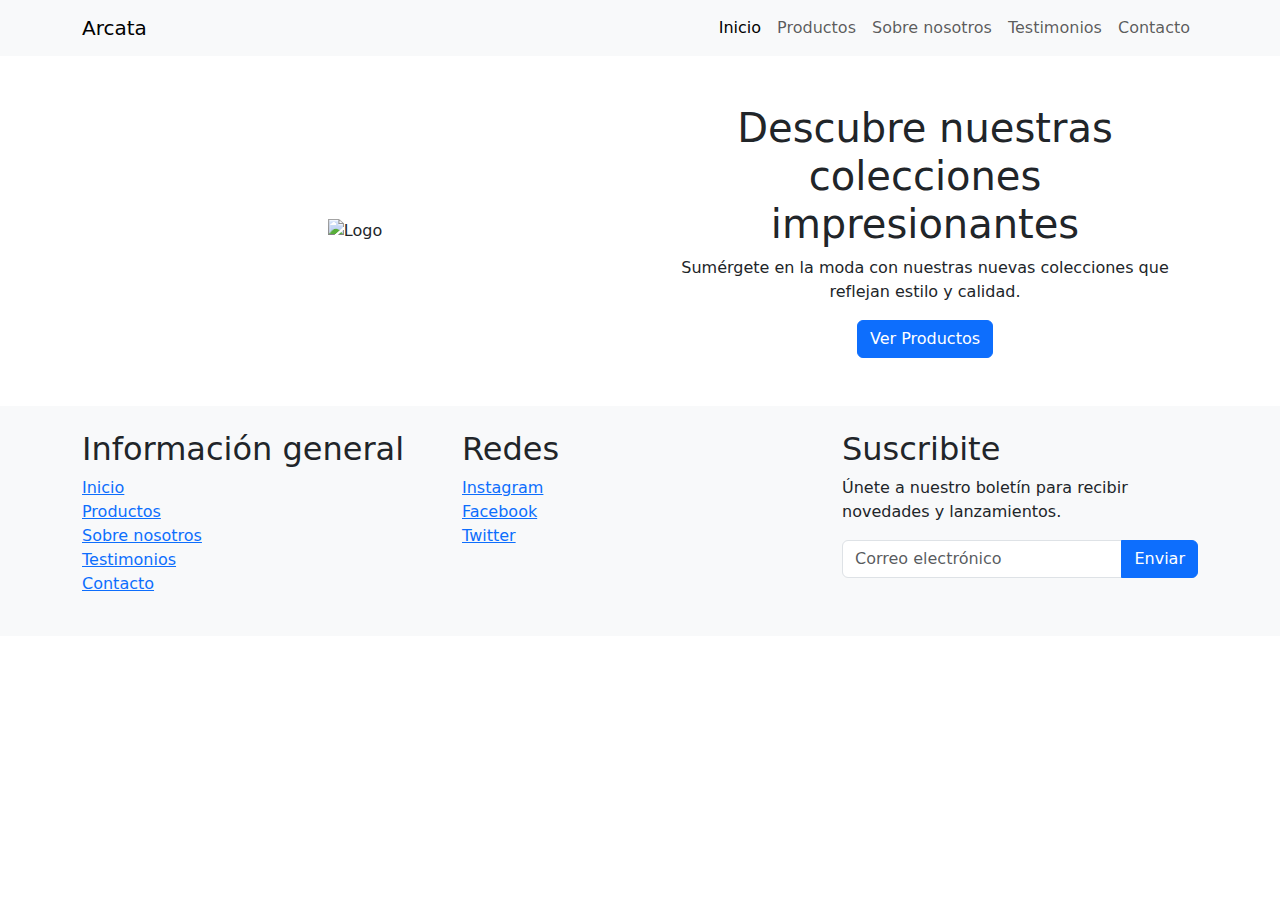
==== commit 20e1a95a: "Correccion Mayusculas" ====
--- a/index.html
+++ b/index.html
@@ -7,7 +7,7 @@
     
     <link href="https://fonts.googleapis.com/css2?family=Montserrat:ital,wght@0,100..900;1,100..900&display=swap" rel="stylesheet">
     <link href="https://cdn.jsdelivr.net/npm/bootstrap@5.3.2/dist/css/bootstrap.min.css" rel="stylesheet">
-    <link rel="stylesheet" href="./Css/style.css">
+    <link rel="stylesheet" href="./css/style.css">
 </head>
 <body>
     <header>
@@ -19,27 +19,11 @@
                 </button>
                 <div class="collapse navbar-collapse" id="navbarNav">
                     <ul class="navbar-nav ms-auto">
-                        <li class="nav-item">
-                            <a class="nav-link" href="./index.html">Inicio</a>
-                        </li>
-                        <li class="nav-item">
-                            <a class="nav-link" href="./Pages/productos.html">Productos</a>
-                        </li>
-                        <li class="nav-item">
-                            <a class="nav-link" href="./Pages/sobrenosotros.html">Sobre nosotros</a>
-                        </li>
-                        <li class="nav-item">
-                            <a class="nav-link" href="./Pages/testimonios.html">Testimonios</a>
-                        </li>
-                        <li class="nav-item">
-                            <a class="nav-link" href="./Pages/contacto.html">Contacto</a>
-                        </li>
-                        <li class="nav-item">
-                            <a class="nav-link" href="Ejemploderegistrarse">Registrarse</a>
-                        </li>
-                        <li class="nav-item">
-                            <a class="nav-link" href="Ejemplodeiniciarsesion">Iniciar sesión</a>
-                        </li>
+                        <li class="nav-item"><a class="nav-link active" href="./index.html">Inicio</a></li>
+                        <li class="nav-item"><a class="nav-link" href="./pages/productos.html">Productos</a></li>
+                        <li class="nav-item"><a class="nav-link" href="./pages/sobrenosotros.html">Sobre nosotros</a></li>
+                        <li class="nav-item"><a class="nav-link" href="./pages/testimonios.html">Testimonios</a></li>
+                        <li class="nav-item"><a class="nav-link" href="./pages/contacto.html">Contacto</a></li>
                     </ul>
                 </div>
             </div>
@@ -47,38 +31,45 @@
     </header>
 
     <main>
-        <div class="imagen-fondo">
-            <img src="./Img/logoLetras.png" alt="Logo" class="img-fluid">
-        </div>
-        <div class="contenedor-texto text-center my-4">
-            <h1>Descubre nuestras colecciones impresionates</h1>
-            <p>Sumérgete en la moda con nuestras nuevas colecciones que reflejan estilo y calidad.</p>
-            <a href="./Pages/productos.html" class="btn btn-primary">Productos</a>
+        <div class="container my-5">
+            <div class="row align-items-center">
+                <!-- Imagen del logo -->
+                <div class="col-md-6 text-center">
+                    <img src="./img/logoLetras.png" alt="Logo" class="img-fluid" style="max-width: 100%; height: auto;">
+                </div>
+                
+                <!-- Texto y botón -->
+                <div class="col-md-6 text-center">
+                    <h1>Descubre nuestras colecciones impresionantes</h1>
+                    <p>Sumérgete en la moda con nuestras nuevas colecciones que reflejan estilo y calidad.</p>
+                    <a href="./pages/productos.html" class="btn btn-primary">Ver Productos</a>
+                </div>
+            </div>
         </div>
     </main>
 
     <footer class="bg-light py-4">
         <div class="container">
             <div class="row">
-                <div class="col-md-4">
+                <div class="col-md-4 col-sm-6">
                     <h2>Información general</h2>
                     <ul class="list-unstyled">
                         <li><a href="./index.html">Inicio</a></li>
-                        <li><a href="./Pages/productos.html">Productos</a></li>
-                        <li><a href="./Pages/sobrenosotros.html">Sobre nosotros</a></li>
-                        <li><a href="./Pages/testimonios.html">Testimonios</a></li>
-                        <li><a href="./Pages/contacto.html">Contacto</a></li>
+                        <li><a href="./pages/productos.html">Productos</a></li>
+                        <li><a href="./pages/sobrenosotros.html">Sobre nosotros</a></li>
+                        <li><a href="./pages/testimonios.html">Testimonios</a></li>
+                        <li><a href="./pages/contacto.html">Contacto</a></li>
                     </ul>
                 </div>
-                <div class="col-md-4">
+                <div class="col-md-4 col-sm-6">
                     <h2>Redes</h2>
                     <ul class="list-unstyled">
-                        <li><a href="EjemploInstagram">Instagram</a></li>
-                        <li><a href="EjemploFacebook">Facebook</a></li>
-                        <li><a href="EjemploTwitter">Twitter</a></li>
+                        <li><a href="#">Instagram</a></li>
+                        <li><a href="#">Facebook</a></li>
+                        <li><a href="#">Twitter</a></li>
                     </ul>
                 </div>
-                <div class="col-md-4">
+                <div class="col-md-4 col-sm-6">
                     <h2>Suscribite</h2>
                     <p>Únete a nuestro boletín para recibir novedades y lanzamientos.</p>
                     <form>
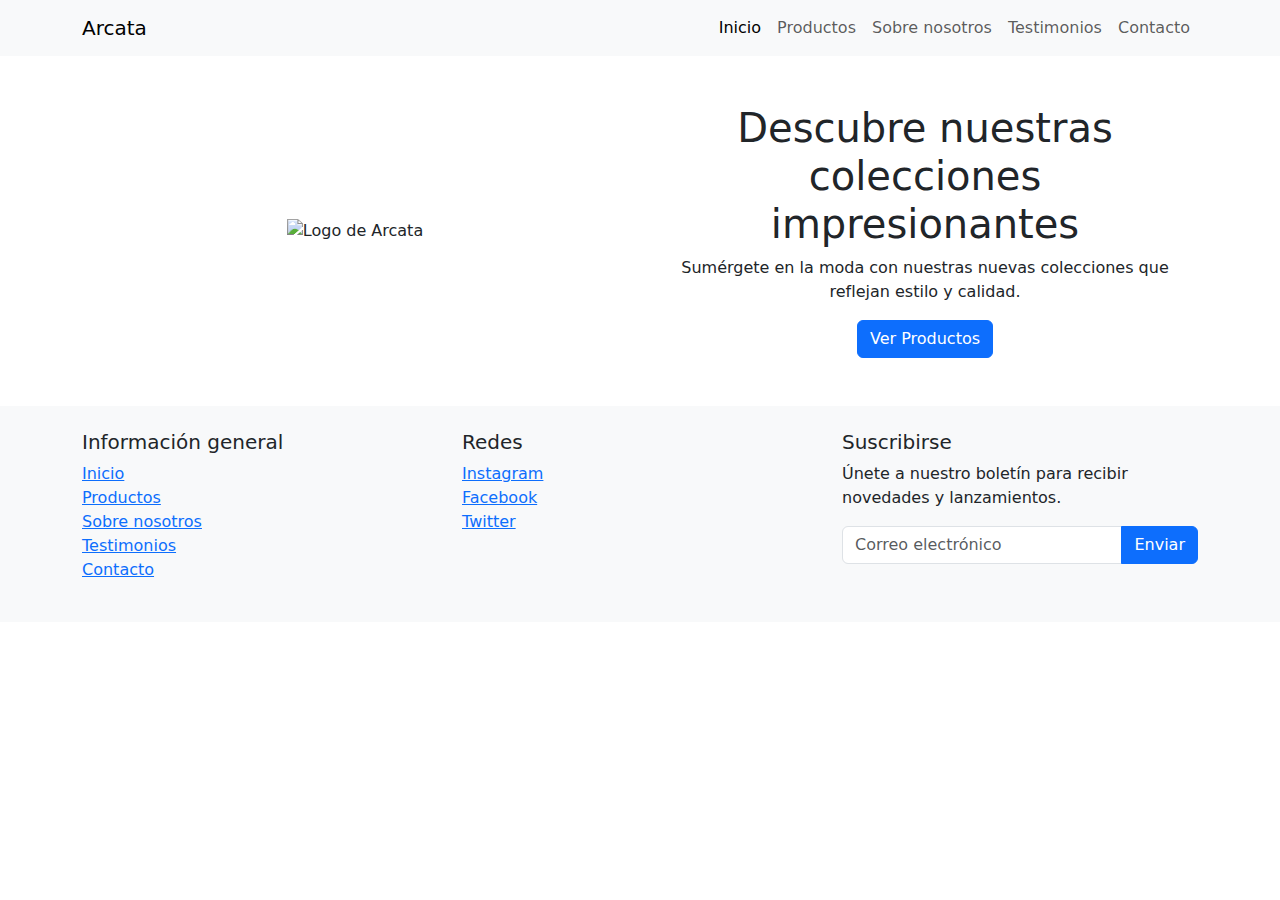
==== commit cb6756ce: "Correcion SCSS completa, Modificacion footer en htmls" ====
--- a/index.html
+++ b/index.html
@@ -34,8 +34,8 @@
         <div class="container my-5">
             <div class="row align-items-center">
                 <!-- Imagen del logo -->
-                <div class="col-md-6 text-center">
-                    <img src="./img/logoLetras.png" alt="Logo" class="img-fluid" style="max-width: 100%; height: auto;">
+                <div class="col-md-6 text-center mb-4 mb-md-0">
+                    <img src="./img/logoLetras.png" alt="Logo de Arcata" class="img-fluid" style="max-width: 100%; height: auto;">
                 </div>
                 
                 <!-- Texto y botón -->
@@ -52,7 +52,7 @@
         <div class="container">
             <div class="row">
                 <div class="col-md-4 col-sm-6">
-                    <h2>Información general</h2>
+                    <h5>Información general</h5>
                     <ul class="list-unstyled">
                         <li><a href="./index.html">Inicio</a></li>
                         <li><a href="./pages/productos.html">Productos</a></li>
@@ -62,19 +62,20 @@
                     </ul>
                 </div>
                 <div class="col-md-4 col-sm-6">
-                    <h2>Redes</h2>
+                    <h5>Redes</h5>
                     <ul class="list-unstyled">
                         <li><a href="#">Instagram</a></li>
                         <li><a href="#">Facebook</a></li>
                         <li><a href="#">Twitter</a></li>
                     </ul>
                 </div>
+                
                 <div class="col-md-4 col-sm-6">
-                    <h2>Suscribite</h2>
+                    <h5>Suscribirse</h5>
                     <p>Únete a nuestro boletín para recibir novedades y lanzamientos.</p>
                     <form>
                         <div class="input-group">
-                            <input type="email" class="form-control" placeholder="Correo electrónico">
+                            <input type="email" class="form-control" placeholder="Correo electrónico" required>
                             <button class="btn btn-primary" type="submit">Enviar</button>
                         </div>
                     </form>
